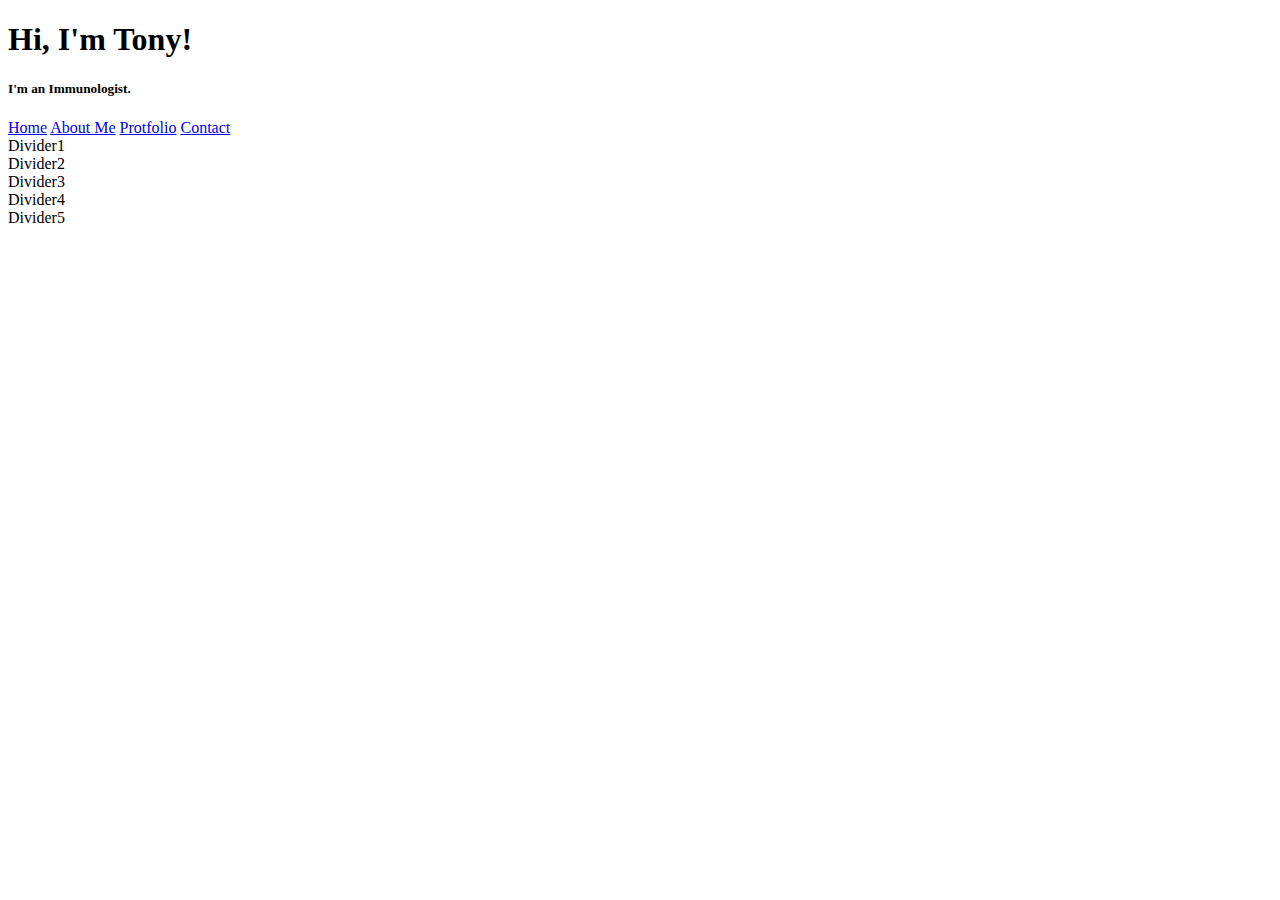
==== index.html @ b7c2ace9 "set up initial index.html" ====
<!DOCTYPE html>
<html>
  <head>
    <meta charset="utf-8">
    <title>My Home Page</title>
    <link rel="stylesheet" href="style.css">
  </head>
  <body>
    <div class="hero-image">
    	<div class="hero-text">
    		<h1>Hi, I'm Tony!</h1>
    		<h5>I'm an Immunologist.</h5>
    	</div>	
    </div>
    <div id="navbar">
    	<a href="index.html">Home</a>
    	<a href="aboutme.html">About Me</a>
    	<a href="protfolio.html">Protfolio</a>
    	<a href="contact.html">Contact</a>
    </div>
    <div class="stuff" id="first">Divider1</div>
	<div class="stuff" id="second">Divider2</div>
	<div class="stuff" id="third">Divider3</div>
	<div class="stuff" id="fourth">Divider4</div>
	<div class="stuff" id="fifth">Divider5</div>

  </body>
</html>
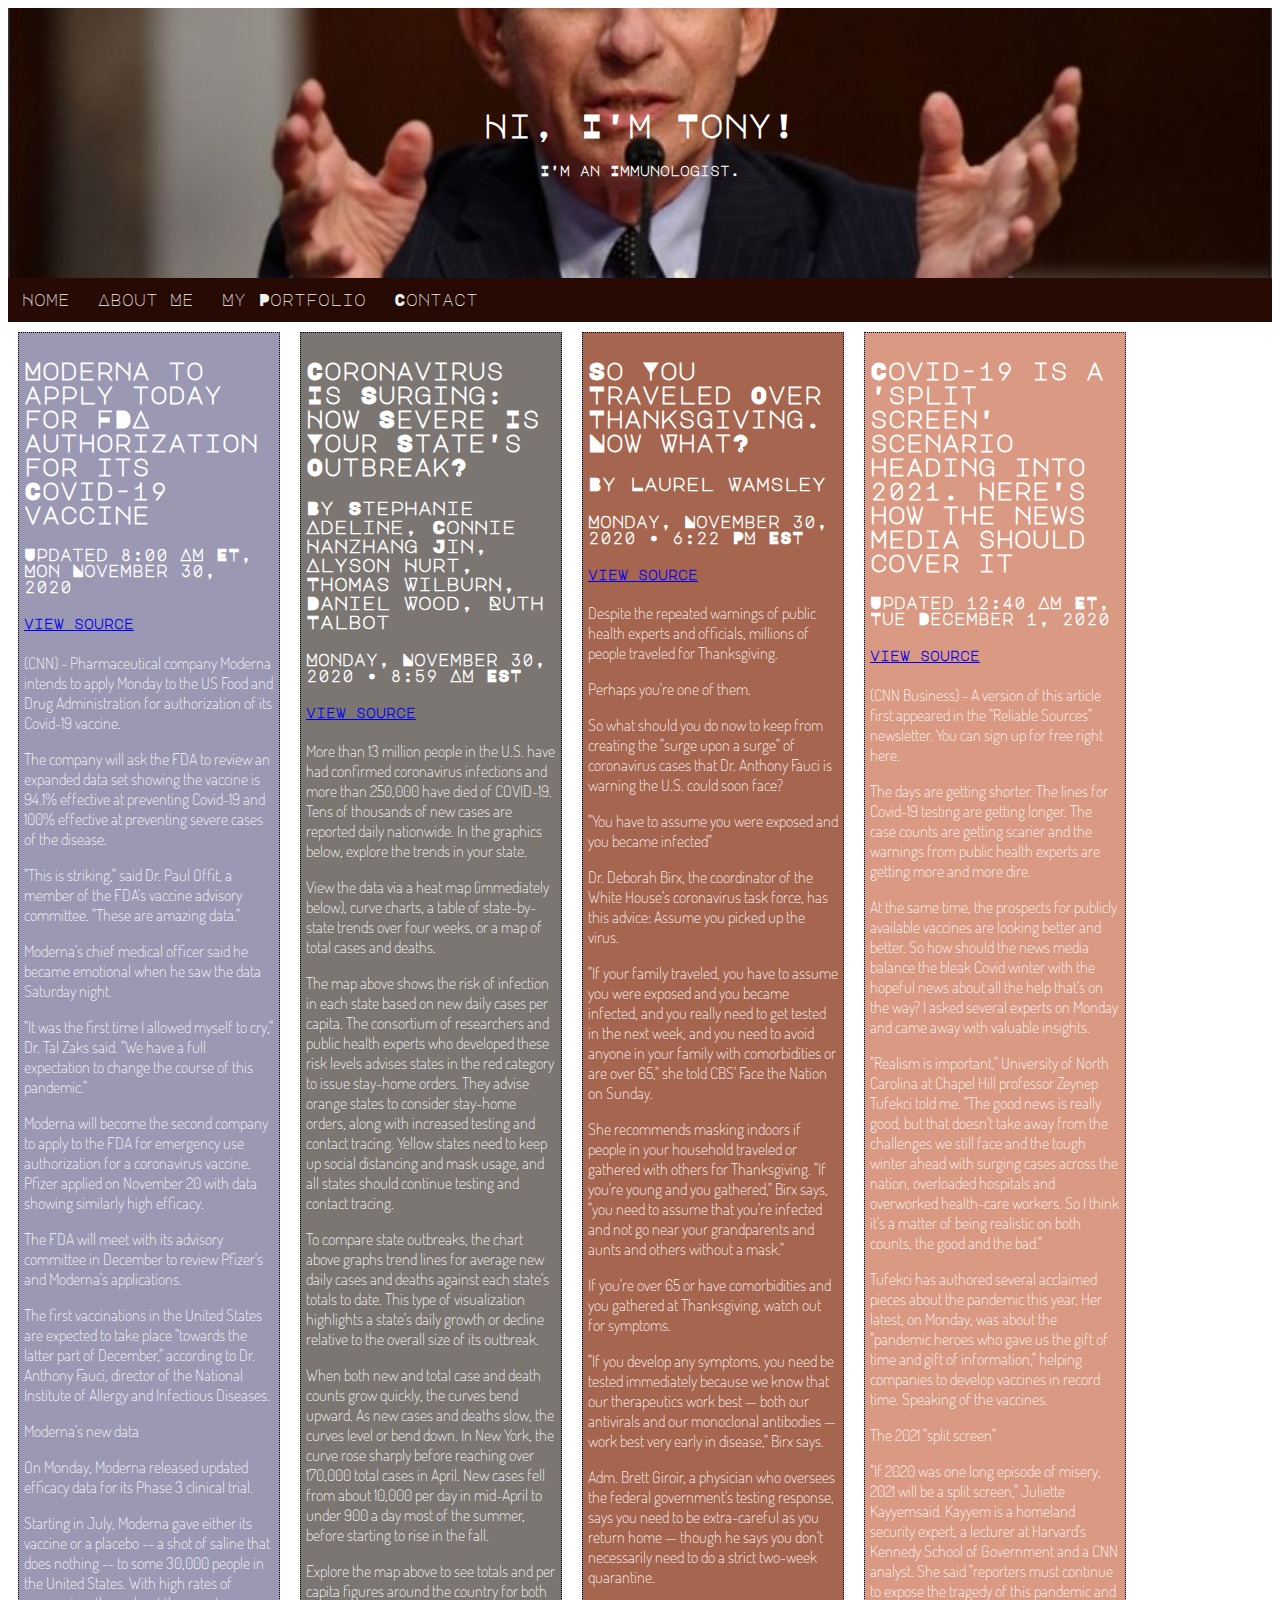
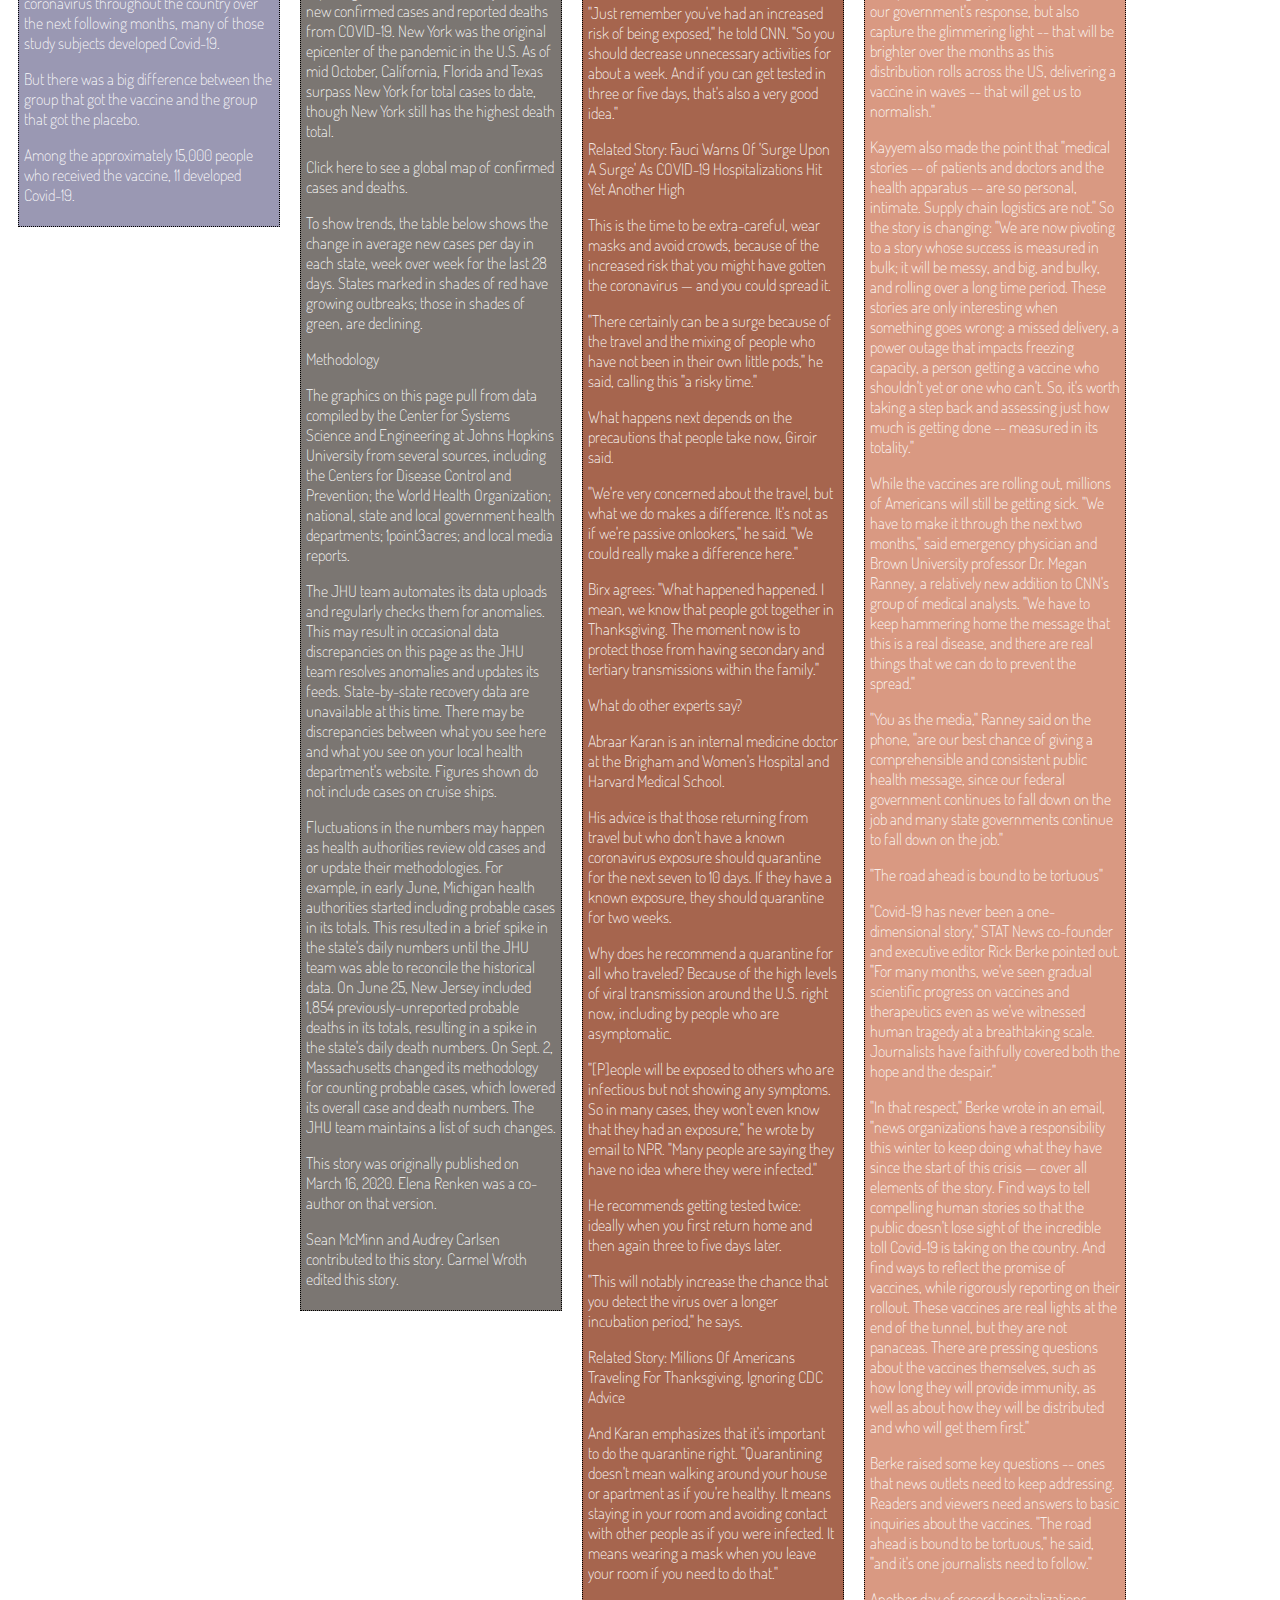
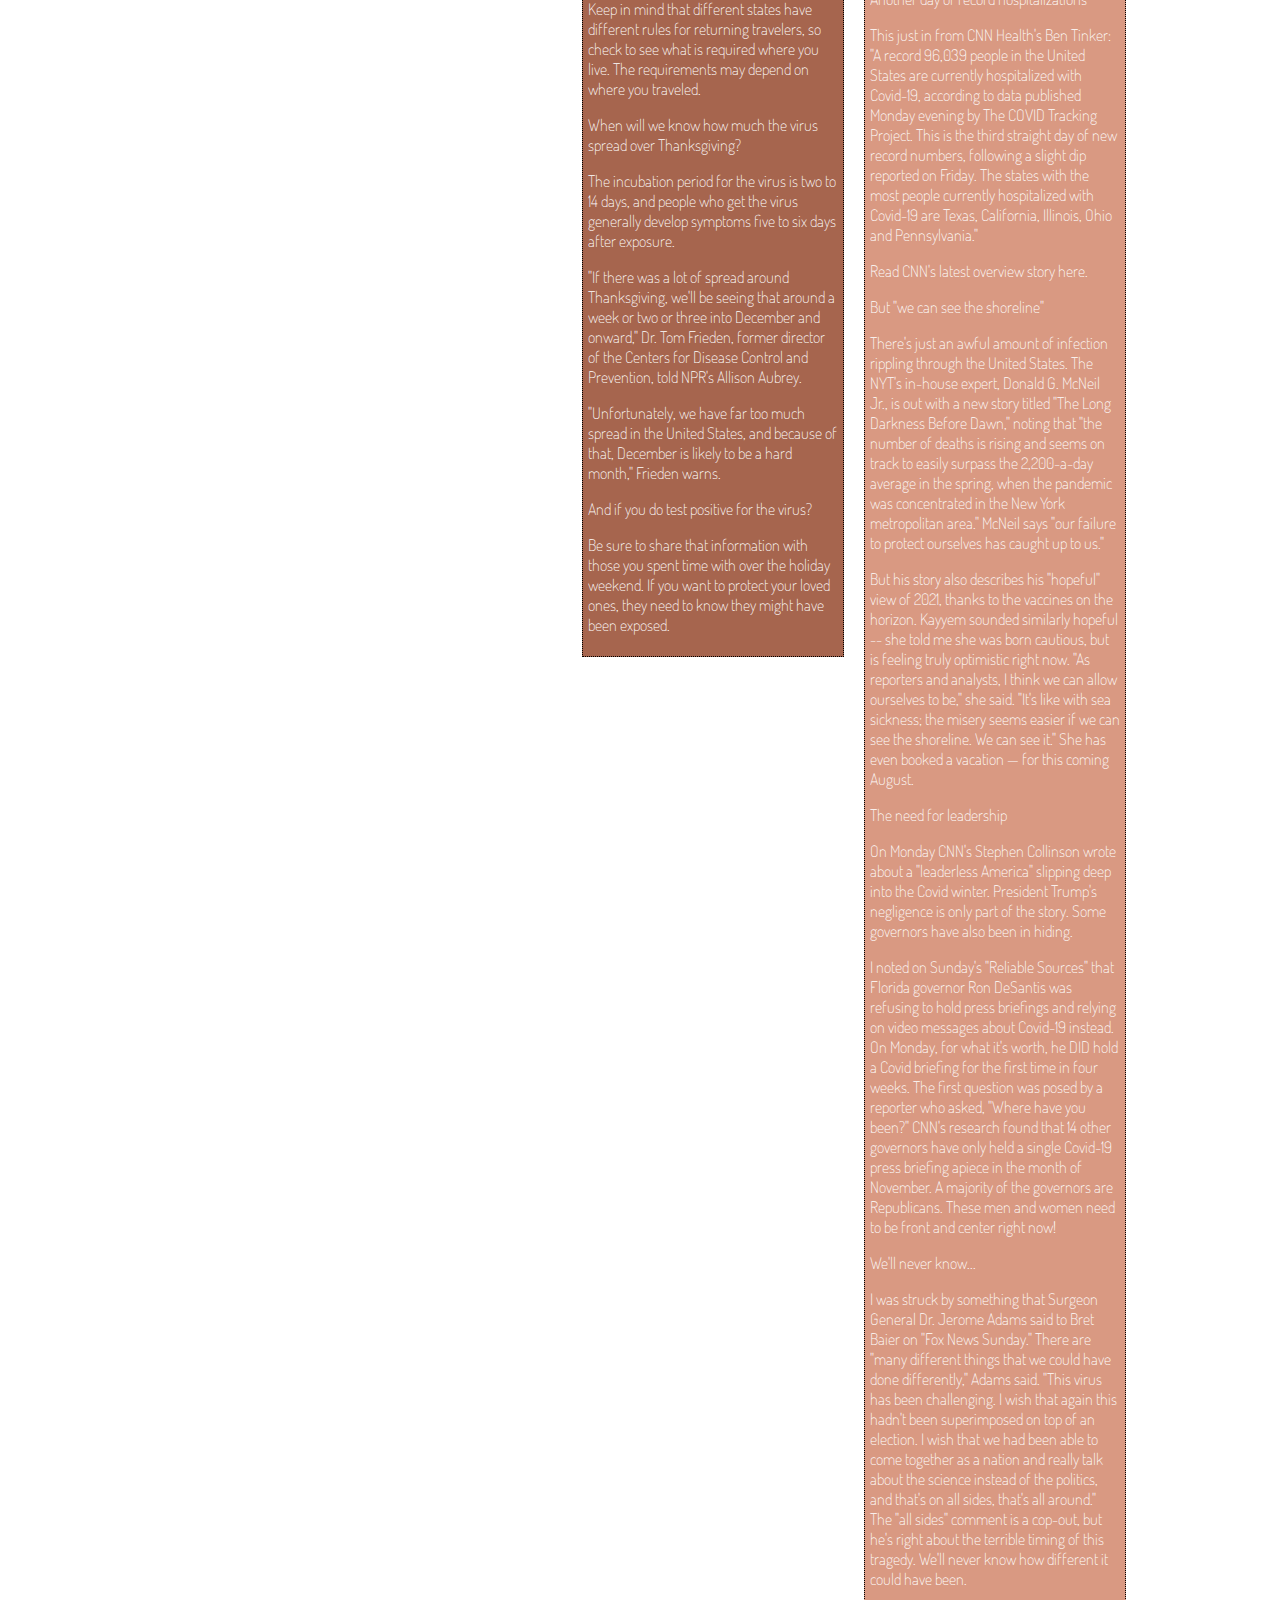
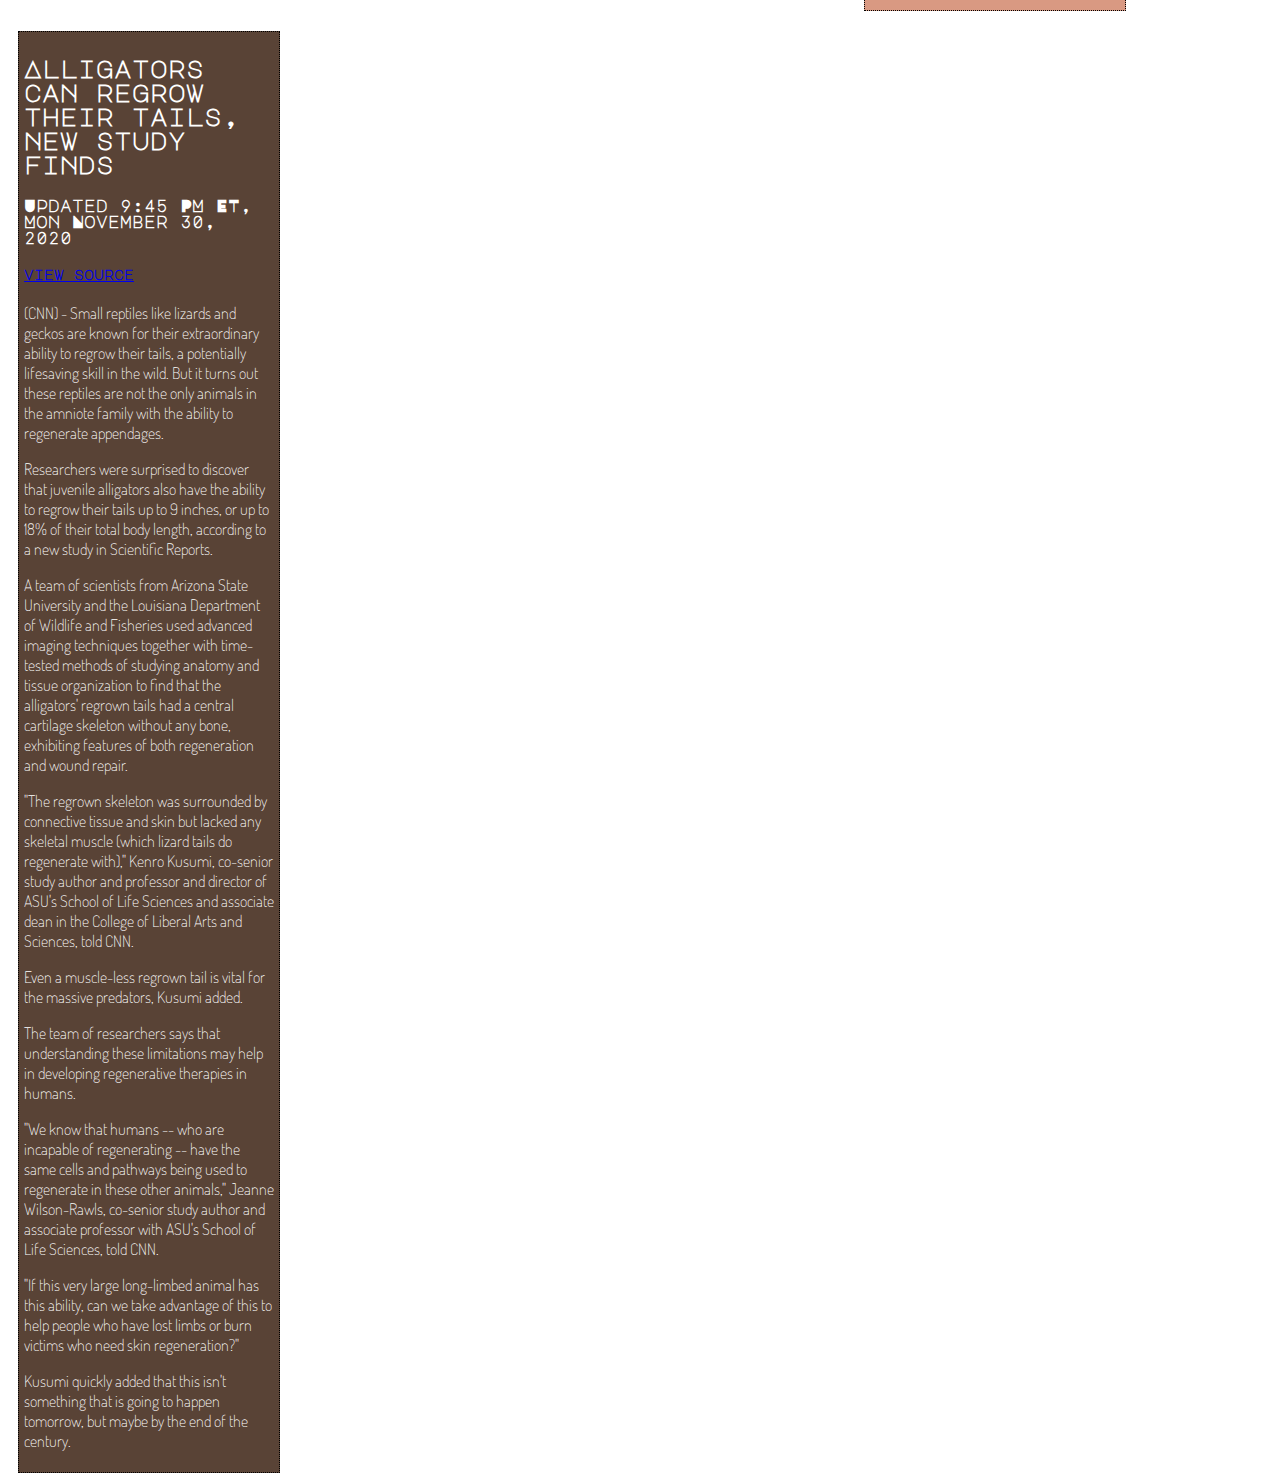
==== commit 56305451: "completed the local website" ====
--- a/index.html
+++ b/index.html
@@ -4,6 +4,8 @@
     <meta charset="utf-8">
     <title>My Home Page</title>
     <link rel="stylesheet" href="style.css">
+    <link rel="preconnect" href="https://fonts.gstatic.com">
+<link href="https://fonts.googleapis.com/css2?family=Dosis:wght@200;300;400&family=Major+Mono+Display&display=swap" rel="stylesheet">
   </head>
   <body>
     <div class="hero-image">
@@ -15,14 +17,135 @@
     <div id="navbar">
     	<a href="index.html">Home</a>
     	<a href="aboutme.html">About Me</a>
-    	<a href="protfolio.html">Protfolio</a>
+    	<a href="portfolio.html">My Portfolio</a>
     	<a href="contact.html">Contact</a>
     </div>
-    <div class="stuff" id="first">Divider1</div>
-	<div class="stuff" id="second">Divider2</div>
-	<div class="stuff" id="third">Divider3</div>
-	<div class="stuff" id="fourth">Divider4</div>
-	<div class="stuff" id="fifth">Divider5</div>
+    
+
+    <div class="stuff" id="first"><h2>Moderna to apply today for FDA authorization for its Covid-19 vaccine</h2>
+<h4>Updated 8:00 AM ET, Mon November 30, 2020</h4>
+<h5><a href="http://lite.cnn.com/en/article/h_8a9d29406e73343797dbac1d4a23586c" target="_blank">view source</a></h5>
+<p>(CNN) - Pharmaceutical company Moderna intends to apply Monday to the US Food and Drug Administration for authorization of its Covid-19 vaccine.</p>
+<p>The company will ask the FDA to review an expanded data set showing the vaccine is 94.1% effective at preventing Covid-19 and 100% effective at preventing severe cases of the disease.</p>
+<p>"This is striking," said Dr. Paul Offit, a member of the FDA's vaccine advisory committee. "These are amazing data."</p>
+<p>Moderna's chief medical officer said he became emotional when he saw the data Saturday night.</p>
+<p>"It was the first time I allowed myself to cry," Dr. Tal Zaks said. "We have a full expectation to change the course of this pandemic."</p>
+<p>Moderna will become the second company to apply to the FDA for emergency use authorization for a coronavirus vaccine. Pfizer applied on November 20 with data showing similarly high efficacy.</p>
+<p>The FDA will meet with its advisory committee in December to review Pfizer's and Moderna's applications.</p>
+<p>The first vaccinations in the United States are expected to take place "towards the latter part of December," according to Dr. Anthony Fauci, director of the National Institute of Allergy and Infectious Diseases.</p>
+<p>Moderna's new data</p>
+<p>On Monday, Moderna released updated efficacy data for its Phase 3 clinical trial.</p>
+<p>Starting in July, Moderna gave either its vaccine or a placebo -- a shot of saline that does nothing -- to some 30,000 people in the United States. With high rates of coronavirus throughout the country over the next following months, many of those study subjects developed Covid-19.</p>
+<p>But there was a big difference between the group that got the vaccine and the group that got the placebo.</p>
+<p>Among the approximately 15,000 people who received the vaccine, 11 developed Covid-19.</p></div>
+	
+
+	<div class="stuff" id="second"><h2>Coronavirus Is Surging: How Severe Is Your State's Outbreak?</h2>
+<h3>By Stephanie Adeline, Connie Hanzhang Jin, Alyson Hurt, Thomas Wilburn, Daniel Wood, Ruth Talbot</h3>
+<h4>Monday, November 30, 2020 • 8:59 AM EST</h4>
+<h5><a href="https://text.npr.org/816707182" target="_blank">view source</a></h5>
+<p>More than 13 million people in the U.S. have had confirmed coronavirus infections and more than 250,000 have died of COVID-19. Tens of thousands of new cases are reported daily nationwide. In the graphics below, explore the trends in your state.</p>
+<p>View the data via a heat map (immediately below), curve charts, a table of state-by-state trends over four weeks, or a map of total cases and deaths.</p>
+<p>The map above shows the risk of infection in each state based on new daily cases per capita. The consortium of researchers and public health experts who developed these risk levels advises states in the red category to issue stay-home orders. They advise orange states to consider stay-home orders, along with increased testing and contact tracing. Yellow states need to keep up social distancing and mask usage, and all states should continue testing and contact tracing.</p>
+<p>To compare state outbreaks, the chart above graphs trend lines for average new daily cases and deaths against each state's totals to date. This type of visualization highlights a state's daily growth or decline relative to the overall size of its outbreak.</p>
+<p>When both new and total case and death counts grow quickly, the curves bend upward. As new cases and deaths slow, the curves level or bend down. In New York, the curve rose sharply before reaching over 170,000 total cases in April. New cases fell from about 10,000 per day in mid-April to under 900 a day most of the summer, before starting to rise in the fall.</p>
+<p>Explore the map above to see totals and per capita figures around the country for both new confirmed cases and reported deaths from COVID-19. New York was the original epicenter of the pandemic in the U.S. As of mid October, California, Florida and Texas surpass New York for total cases to date, though New York still has the highest death total.</p>
+<p>Click here to see a global map of confirmed cases and deaths.</p>
+<p>To show trends, the table below shows the change in average new cases per day in each state, week over week for the last 28 days. States marked in shades of red have growing outbreaks; those in shades of green, are declining.</p>
+<p>Methodology</p>
+<p>The graphics on this page pull from data compiled by the Center for Systems Science and Engineering at Johns Hopkins University from several sources, including the Centers for Disease Control and Prevention; the World Health Organization; national, state and local government health departments; 1point3acres; and local media reports.</p>
+<p>The JHU team automates its data uploads and regularly checks them for anomalies. This may result in occasional data discrepancies on this page as the JHU team resolves anomalies and updates its feeds. State-by-state recovery data are unavailable at this time. There may be discrepancies between what you see here and what you see on your local health department's website. Figures shown do not include cases on cruise ships.</p>
+<p>Fluctuations in the numbers may happen as health authorities review old cases and or update their methodologies. For example, in early June, Michigan health authorities started including probable cases in its totals. This resulted in a brief spike in the state's daily numbers until the JHU team was able to reconcile the historical data. On June 25, New Jersey included 1,854 previously-unreported probable deaths in its totals, resulting in a spike in the state's daily death numbers. On Sept. 2, Massachusetts changed its methodology for counting probable cases, which lowered its overall case and death numbers. The JHU team maintains a list of such changes.</p>
+<p>This story was originally published on March 16, 2020. Elena Renken was a co-author on that version.</p>
+<p>Sean McMinn and Audrey Carlsen contributed to this story. Carmel Wroth edited this story.</p></div>
+	
+
+	
+	<div class="stuff" id="third"><h2>So You Traveled Over Thanksgiving. Now What?</h2>
+<h3>By Laurel Wamsley</h3>
+<h4>Monday, November 30, 2020 • 6:22 PM EST</h4>
+<h5><a href="https://text.npr.org/940190370" target="_blank">view source</a></h5>
+<p>Despite the repeated warnings of public health experts and officials, millions of people traveled for Thanksgiving.</p>
+<p>Perhaps you're one of them.</p>
+<p>So what should you do now to keep from creating the "surge upon a surge" of coronavirus cases that Dr. Anthony Fauci is warning the U.S. could soon face?</p>
+<p>"You have to assume you were exposed and you became infected"</p>
+<p>Dr. Deborah Birx, the coordinator of the White House's coronavirus task force, has this advice: Assume you picked up the virus.</p>
+<p>"If your family traveled, you have to assume you were exposed and you became infected, and you really need to get tested in the next week, and you need to avoid anyone in your family with comorbidities or are over 65," she told CBS' Face the Nation on Sunday.</p>
+<p>She recommends masking indoors if people in your household traveled or gathered with others for Thanksgiving. "If you're young and you gathered," Birx says, "you need to assume that you're infected and not go near your grandparents and aunts and others without a mask."</p>
+<p>If you're over 65 or have comorbidities and you gathered at Thanksgiving, watch out for symptoms.</p>
+<p>"If you develop any symptoms, you need be tested immediately because we know that our therapeutics work best — both our antivirals and our monoclonal antibodies — work best very early in disease," Birx says.</p>
+<p>Adm. Brett Giroir, a physician who oversees the federal government's testing response, says you need to be extra-careful as you return home — though he says you don't necessarily need to do a strict two-week quarantine.</p>
+<p>"Just remember you've had an increased risk of being exposed," he told CNN. "So you should decrease unnecessary activities for about a week. And if you can get tested in three or five days, that's also a very good idea."</p>
+<p>Related Story: Fauci Warns Of 'Surge Upon A Surge' As COVID-19 Hospitalizations Hit Yet Another High</p>
+<p>This is the time to be extra-careful, wear masks and avoid crowds, because of the increased risk that you might have gotten the coronavirus — and you could spread it.</p>
+<p>"There certainly can be a surge because of the travel and the mixing of people who have not been in their own little pods," he said, calling this "a risky time."</p>
+<p>What happens next depends on the precautions that people take now, Giroir said.</p>
+<p>"We're very concerned about the travel, but what we do makes a difference. It's not as if we're passive onlookers," he said. "We could really make a difference here."</p>
+<p>Birx agrees: "What happened happened. I mean, we know that people got together in Thanksgiving. The moment now is to protect those from having secondary and tertiary transmissions within the family."</p>
+<p>What do other experts say?</p>
+<p>Abraar Karan is an internal medicine doctor at the Brigham and Women's Hospital and Harvard Medical School.</p>
+<p>His advice is that those returning from travel but who don't have a known coronavirus exposure should quarantine for the next seven to 10 days. If they have a known exposure, they should quarantine for two weeks.</p>
+<p>Why does he recommend a quarantine for all who traveled? Because of the high levels of viral transmission around the U.S. right now, including by people who are asymptomatic.</p>
+<p>"[P]eople will be exposed to others who are infectious but not showing any symptoms. So in many cases, they won't even know that they had an exposure," he wrote by email to NPR. "Many people are saying they have no idea where they were infected."</p>
+<p>He recommends getting tested twice: ideally when you first return home and then again three to five days later.</p>
+<p>"This will notably increase the chance that you detect the virus over a longer incubation period," he says.</p>
+<p>Related Story: Millions Of Americans Traveling For Thanksgiving, Ignoring CDC Advice</p>
+<p>And Karan emphasizes that it's important to do the quarantine right. "Quarantining doesn't mean walking around your house or apartment as if you're healthy. It means staying in your room and avoiding contact with other people as if you were infected. It means wearing a mask when you leave your room if you need to do that."</p>
+<p>Keep in mind that different states have different rules for returning travelers, so check to see what is required where you live. The requirements may depend on where you traveled.</p>
+<p>When will we know how much the virus spread over Thanksgiving?</p>
+<p>The incubation period for the virus is two to 14 days, and people who get the virus generally develop symptoms five to six days after exposure.</p>
+<p>"If there was a lot of spread around Thanksgiving, we'll be seeing that around a week or two or three into December and onward," Dr. Tom Frieden, former director of the Centers for Disease Control and Prevention, told NPR's Allison Aubrey.</p>
+<p>"Unfortunately, we have far too much spread in the United States, and because of that, December is likely to be a hard month," Frieden warns.</p>
+<p>And if you do test positive for the virus?</p>
+<p>Be sure to share that information with those you spent time with over the holiday weekend. If you want to protect your loved ones, they need to know they might have been exposed.</p></div>
+	
+	
+
+	<div class="stuff" id="fourth"><h2>Covid-19 is a 'split screen' scenario heading into 2021. Here's how the news media should cover it</h2>
+<h4>Updated 12:40 AM ET, Tue December 1, 2020</h4>
+<h5><a href="http://lite.cnn.com/en/article/h_a15e4ca5091a490ee3ab25d85f31c943" target="_blank">view source</a></h5>
+<p>(CNN Business) - A version of this article first appeared in the "Reliable Sources" newsletter. You can sign up for free right here.</p>
+<p>The days are getting shorter. The lines for Covid-19 testing are getting longer. The case counts are getting scarier and the warnings from public health experts are getting more and more dire.</p>
+<p>At the same time, the prospects for publicly available vaccines are looking better and better. So how should the news media balance the bleak Covid winter with the hopeful news about all the help that's on the way? I asked several experts on Monday and came away with valuable insights.</p>
+<p>"Realism is important," University of North Carolina at Chapel Hill professor Zeynep Tufekci told me. "The good news is really good, but that doesn't take away from the challenges we still face and the tough winter ahead with surging cases across the nation, overloaded hospitals and overworked health-care workers. So I think it's a matter of being realistic on both counts, the good and the bad."</p>
+<p>Tufekci has authored several acclaimed pieces about the pandemic this year. Her latest, on Monday, was about the "pandemic heroes who gave us the gift of time and gift of information," helping companies to develop vaccines in record time. Speaking of the vaccines.</p>
+<p>The 2021 "split screen"</p>
+<p>"If 2020 was one long episode of misery, 2021 will be a split screen," Juliette Kayyemsaid. Kayyem is a homeland security expert, a lecturer at Harvard's Kennedy School of Government and a CNN analyst. She said "reporters must continue to expose the tragedy of this pandemic and our government's response, but also capture the glimmering light -- that will be brighter over the months as this distribution rolls across the US, delivering a vaccine in waves -- that will get us to normalish."</p>
+<p>Kayyem also made the point that "medical stories -- of patients and doctors and the health apparatus -- are so personal, intimate. Supply chain logistics are not." So the story is changing: "We are now pivoting to a story whose success is measured in bulk; it will be messy, and big, and bulky, and rolling over a long time period. These stories are only interesting when something goes wrong: a missed delivery, a power outage that impacts freezing capacity, a person getting a vaccine who shouldn't yet or one who can't. So, it's worth taking a step back and assessing just how much is getting done -- measured in its totality."</p>
+<p>While the vaccines are rolling out, millions of Americans will still be getting sick. "We have to make it through the next two months," said emergency physician and Brown University professor Dr. Megan Ranney, a relatively new addition to CNN's group of medical analysts. "We have to keep hammering home the message that this is a real disease, and there are real things that we can do to prevent the spread."</p>
+<p>"You as the media," Ranney said on the phone, "are our best chance of giving a comprehensible and consistent public health message, since our federal government continues to fall down on the job and many state governments continue to fall down on the job."</p>
+<p>"The road ahead is bound to be tortuous"</p>
+<p>"Covid-19 has never been a one-dimensional story," STAT News co-founder and executive editor Rick Berke pointed out. "For many months, we've seen gradual scientific progress on vaccines and therapeutics even as we've witnessed human tragedy at a breathtaking scale. Journalists have faithfully covered both the hope and the despair."</p>
+<p>"In that respect," Berke wrote in an email, "news organizations have a responsibility this winter to keep doing what they have since the start of this crisis — cover all elements of the story. Find ways to tell compelling human stories so that the public doesn't lose sight of the incredible toll Covid-19 is taking on the country. And find ways to reflect the promise of vaccines, while rigorously reporting on their rollout. These vaccines are real lights at the end of the tunnel, but they are not panaceas. There are pressing questions about the vaccines themselves, such as how long they will provide immunity, as well as about how they will be distributed and who will get them first."</p>
+<p>Berke raised some key questions -- ones that news outlets need to keep addressing. Readers and viewers need answers to basic inquiries about the vaccines. "The road ahead is bound to be tortuous," he said, "and it's one journalists need to follow."</p>
+<p>Another day of record hospitalizations</p>
+<p>This just in from CNN Health's Ben Tinker: "A record 96,039 people in the United States are currently hospitalized with Covid-19, according to data published Monday evening by The COVID Tracking Project. This is the third straight day of new record numbers, following a slight dip reported on Friday. The states with the most people currently hospitalized with Covid-19 are Texas, California, Illinois, Ohio and Pennsylvania."</p>
+<p>Read CNN's latest overview story here.</p>
+<p>But "we can see the shoreline"</p>
+<p>There's just an awful amount of infection rippling through the United States. The NYT's in-house expert, Donald G. McNeil Jr., is out with a new story titled "The Long Darkness Before Dawn," noting that "the number of deaths is rising and seems on track to easily surpass the 2,200-a-day average in the spring, when the pandemic was concentrated in the New York metropolitan area." McNeil says "our failure to protect ourselves has caught up to us."</p>
+<p>But his story also describes his "hopeful" view of 2021, thanks to the vaccines on the horizon. Kayyem sounded similarly hopeful -- she told me she was born cautious, but is feeling truly optimistic right now. "As reporters and analysts, I think we can allow ourselves to be," she said. "It's like with sea sickness; the misery seems easier if we can see the shoreline. We can see it." She has even booked a vacation — for this coming August.</p>
+<p>The need for leadership</p>
+<p>On Monday CNN's Stephen Collinson wrote about a "leaderless America" slipping deep into the Covid winter. President Trump's negligence is only part of the story. Some governors have also been in hiding.</p>
+<p>I noted on Sunday's "Reliable Sources" that Florida governor Ron DeSantis was refusing to hold press briefings and relying on video messages about Covid-19 instead. On Monday, for what it's worth, he DID hold a Covid briefing for the first time in four weeks. The first question was posed by a reporter who asked, "Where have you been?" CNN's research found that 14 other governors have only held a single Covid-19 press briefing apiece in the month of November. A majority of the governors are Republicans. These men and women need to be front and center right now!</p>
+<p>We'll never know...</p>
+<p>I was struck by something that Surgeon General Dr. Jerome Adams said to Bret Baier on "Fox News Sunday." There are "many different things that we could have done differently," Adams said. "This virus has been challenging. I wish that again this hadn't been superimposed on top of an election. I wish that we had been able to come together as a nation and really talk about the science instead of the politics, and that's on all sides, that's all around." The "all sides" comment is a cop-out, but he's right about the terrible timing of this tragedy. We'll never know how different it could have been.</p></div>
+	
+
+
+	<div class="stuff" id="fifth"><h2>Alligators can regrow their tails, new study finds</h2>
+<h4>Updated 9:45 PM ET, Mon November 30, 2020</h4>
+<h5><a href="http://lite.cnn.com/en/article/h_f6891874651fafd9df24466fef263629" target="_blank">view source</a></h5>
+<p>(CNN) - Small reptiles like lizards and geckos are known for their extraordinary ability to regrow their tails, a potentially lifesaving skill in the wild. But it turns out these reptiles are not the only animals in the amniote family with the ability to regenerate appendages.</p>
+<p>Researchers were surprised to discover that juvenile alligators also have the ability to regrow their tails up to 9 inches, or up to 18% of their total body length, according to a new study in Scientific Reports.</p>
+<p>A team of scientists from Arizona State University and the Louisiana Department of Wildlife and Fisheries used advanced imaging techniques together with time-tested methods of studying anatomy and tissue organization to find that the alligators' regrown tails had a central cartilage skeleton without any bone, exhibiting features of both regeneration and wound repair.</p>
+<p>"The regrown skeleton was surrounded by connective tissue and skin but lacked any skeletal muscle (which lizard tails do regenerate with)," Kenro Kusumi, co-senior study author and professor and director of ASU's School of Life Sciences and associate dean in the College of Liberal Arts and Sciences, told CNN.</p>
+<p>Even a muscle-less regrown tail is vital for the massive predators, Kusumi added.</p>
+<p>The team of researchers says that understanding these limitations may help in developing regenerative therapies in humans.</p>
+<p>"We know that humans -- who are incapable of regenerating -- have the same cells and pathways being used to regenerate in these other animals," Jeanne Wilson-Rawls, co-senior study author and associate professor with ASU's School of Life Sciences, told CNN.</p>
+<p>"If this very large long-limbed animal has this ability, can we take advantage of this to help people who have lost limbs or burn victims who need skin regeneration?"</p>
+<p>Kusumi quickly added that this isn't something that is going to happen tomorrow, but maybe by the end of the century.</p></div>
+
+<script src="navbar.v01.js"></script>
 
   </body>
 </html>--- a/style.css
+++ b/style.css
@@ -0,0 +1,103 @@
+/* universal properties */
+body, html {
+    height: 100%;
+    font-family: 'Dosis', sans-serif;
+    font-weight: 200;
+    color: white;
+}
+
+
+/* use Major Mono Display for all headings h1—h6 */
+h1, h2, h3, h4, h5, h6 {
+  font-family: 'Major Mono Display', monospace;
+    /* font-family rule copied from Google Fonts */
+}
+
+.hero-image {
+  background-image: url("fauci.v01.jpg");
+  height: 30%;
+  background-position: center;
+  background-repeat: no-repeat;
+  background-size: cover;
+  position: relative;
+}
+
+/* Center the text over the image. */
+.hero-text {
+  text-align: center;
+  position: absolute;
+  top: 50%;
+  left: 50%;
+  transform: translate(-50%, -50%);
+  color: white;
+}
+
+div.stuff {
+  width: 250px;
+  /* height: fit-content; */
+  word-wrap: break-word;
+  overflow: auto;
+  text-align: left;
+  border-width: 1px;
+  border-style: dotted;
+  border-color: black;
+  float: left;
+  margin: 10px;
+  padding: 5px;
+}
+
+div#first {
+  background-color: #9A98B3;
+}
+
+div#second {
+  background-color: #7B7672;
+}
+
+div#third {
+  background-color: #A6654E;
+}
+
+div#fourth {
+  background-color: #D99982;
+}
+
+div#fifth {
+  background-color: #594336;
+}
+
+
+
+
+#navbar {
+  overflow: hidden;
+  background-color: #260A03;
+}
+
+/* Navbar links */
+#navbar a {
+  float: left;
+  display: block;
+  color: #f2f2f2;
+  font-family: 'Major Mono Display', monospace;
+    /* font-family rule copied from Google Fonts */
+  text-align: center;
+  padding: 14px;
+  text-decoration: none;
+}
+
+
+#navbar a:hover {
+  color: hotpink;
+  background-color: white;
+}
+
+.sticky {
+  position: fixed;
+  top: 0;
+  width: 100%;
+}
+
+.sticky + .content {
+  padding-top: 60px;
+}